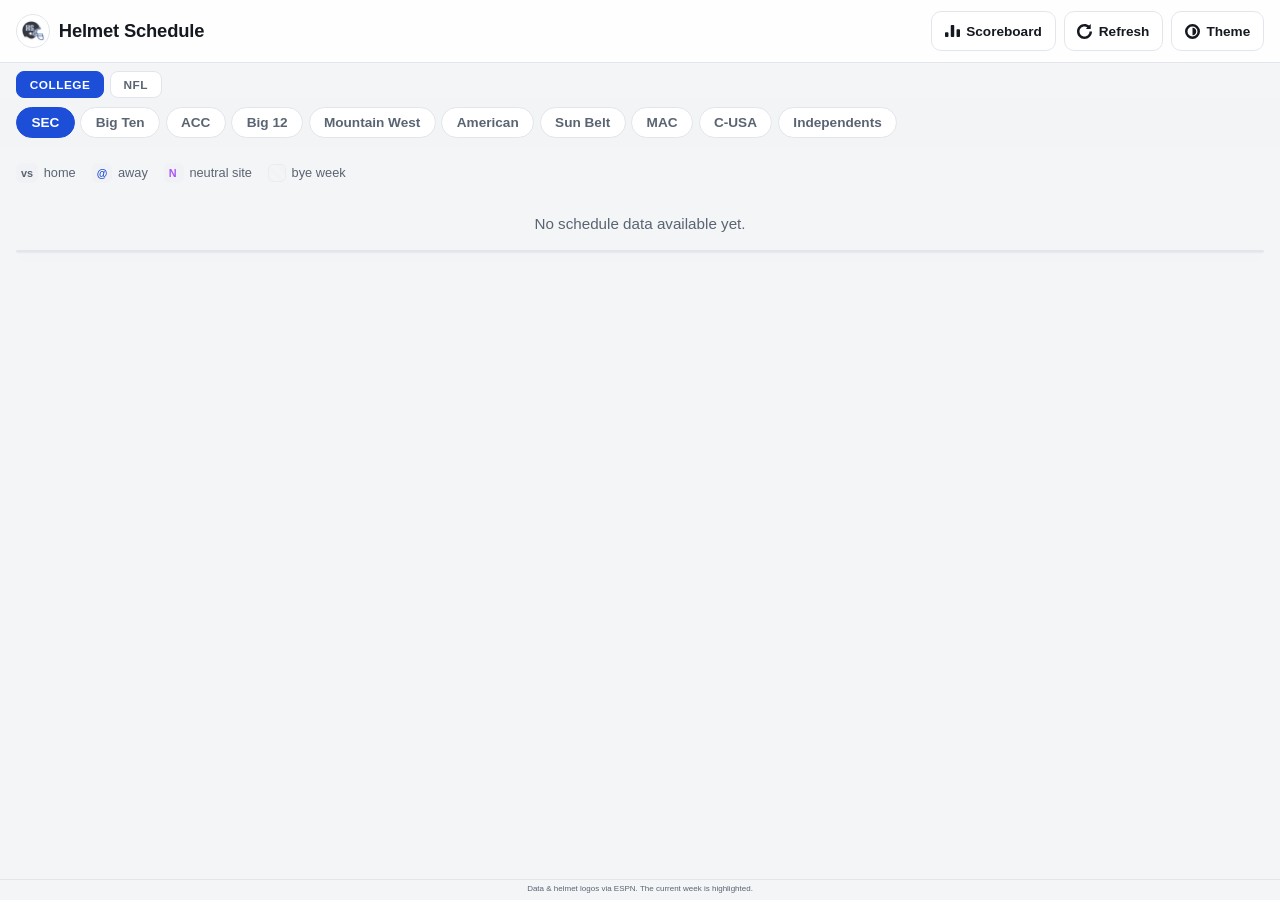
==== index.html @ 8b30bb97 "Add NFL league toggle with per-division schedules and scoreboard" ====
<!DOCTYPE html>
<html lang="en" data-theme="auto">
<head>
  <meta charset="UTF-8" />
  <meta name="viewport" content="width=device-width, initial-scale=1.0" />
  <!-- Google tag (gtag.js) -->
  <script async src="https://www.googletagmanager.com/gtag/js?id=G-9G7YMRM0GP"></script>
  <script>
    window.dataLayer = window.dataLayer || [];
    function gtag(){dataLayer.push(arguments);}
    gtag('js', new Date());

    gtag('config', 'G-9G7YMRM0GP');
  </script>
  <title>Helmet Schedule</title>
  <meta name="description" content="College football schedules as a helmet matrix: every team's week-by-week opponents across all major college football conferences." />
  <link rel="icon" type="image/png" href="shared/assets/Helmet%20logo.png" />
  <link rel="stylesheet" href="helmet.css" />
</head>
<body>
  <div id="top-chrome" class="top-chrome">
    <header class="site-header">
      <div class="header-inner">
        <h1 class="brand-title">
          <span class="brand-logo"><img src="shared/assets/Helmet%20logo.png" alt="" /></span>
          Helmet Schedule
        </h1>
        <div class="header-controls">
          <div id="header-actions" class="header-actions">
            <a class="action" href="scoreboard.html" title="Live scoreboard"><svg class="action-ico" viewBox="0 0 14 12" fill="none" aria-hidden="true"><path d="M2.513 11.1731H0.717769C0.321462 11.1731 0 10.8516 0 10.4553V7.50508C0 7.10877 0.321462 6.78731 0.717769 6.78731H2.51246C2.90931 6.78677 3.23077 7.10823 3.23077 7.50508V10.4553C3.23077 10.8516 2.90931 11.1731 2.513 11.1731Z" fill="currentColor"/><path d="M7.89762 11.1731H6.10293C5.70662 11.1731 5.38516 10.8516 5.38516 10.4553V0.717769C5.38516 0.321462 5.70662 0 6.10293 0H7.89762C8.29393 0 8.61539 0.321462 8.61539 0.717769V10.4548C8.61539 10.8516 8.29393 11.1731 7.89762 11.1731Z" fill="currentColor"/><path d="M13.2822 11.1731H11.4875C11.0912 11.1731 10.7698 10.8516 10.7698 10.4553V4.55431C10.7698 4.158 11.0912 3.83654 11.4875 3.83654H13.2822C13.6785 3.83654 14 4.158 14 4.55431V10.4548C14 10.8516 13.6785 11.1731 13.2822 11.1731Z" fill="currentColor"/></svg>Scoreboard</a>
            <button id="refresh-btn" class="action" type="button" title="Refresh" aria-label="Refresh schedule"><svg class="action-ico" viewBox="0 0 12 12" fill="none" aria-hidden="true"><path d="M8.271 2.706L7.041 3.925H10.996V0L9.706 1.281L9.705 1.279C8.652 0.45 7.36 0 6 0C2.691 0 0 2.691 0 6C0 9.309 2.691 12 6 12C9.309 12 12 9.309 12 6H10C10 8.206 8.206 10 6 10C3.794 10 2 8.206 2 6C2 3.794 3.794 2 6 2C6.823 2 7.609 2.248 8.271 2.706Z" fill="currentColor"/></svg>Refresh</button>
            <button id="theme-btn" class="action" type="button" title="Toggle light / dark" aria-label="Toggle light or dark mode"><svg class="action-ico" viewBox="0 0 12 12" fill="none" aria-hidden="true"><path d="M9 5.99998C9 6.79697 8.68773 7.54684 8.12081 8.11072C7.63058 8.59896 6.98355 8.90432 6.29898 8.97082L6 9V3L6.29932 3.02918C6.98353 3.09568 7.63059 3.40104 8.12115 3.88928C8.68775 4.45318 9 5.20297 9 5.99998Z" fill="currentColor"/><circle cx="6" cy="6" r="5" stroke="currentColor" stroke-width="2"/></svg>Theme</button>
          </div>
          <button id="menu-btn" class="icon-btn menu-btn" type="button" aria-label="Menu" aria-expanded="false" aria-controls="header-actions">☰</button>
        </div>
      </div>
    </header>

    <div id="league-toggle" class="league-toggle" role="group" aria-label="League"></div>
    <nav id="conf-tabs" class="conf-tabs" aria-label="Conference"></nav>
  </div>

  <main class="content">
    <div class="legend">
      <span><span class="chip vs">vs</span> home</span>
      <span><span class="chip at">@</span> away</span>
      <span><span class="chip nt">N</span> neutral site</span>
      <span><span class="swatch bye"></span> bye week</span>
    </div>
    <div id="status" class="status" role="status" aria-live="polite">Loading the full SEC schedule…</div>
    <div id="grid-wrap" class="grid-wrap">
      <table id="grid" class="grid" aria-label="SEC helmet schedule"></table>
    </div>
  </main>

  <footer class="site-footer">
    <p>Data &amp; helmet logos via ESPN. The current week is highlighted.</p>
  </footer>

  <script src="leagues.js"></script>
  <script src="helmet.js"></script>
</body>
</html>
---- helmet.css ----
/* ---------- Theme tokens ---------- */
:root {
  --bg: #f4f5f7;
  --surface: #ffffff;
  --surface-2: #eef1f5;
  --border: #e2e5ea;
  --text: #14181f;
  --text-dim: #5a6472;
  --accent: #1d4ed8;
  --highlight: #fff7d6;
  --highlight-line: #f0c000;
  --chip-bg: #f0f2f5;
  --team-col-bg: #e9edf3;
  --team-col-head-bg: #dde3ec;
  --team-col-edge: #c2cad6;
  --team-col-shadow: rgba(16, 24, 40, .22);
  --shadow: 0 1px 2px rgba(16, 24, 40, .06), 0 4px 16px rgba(16, 24, 40, .06);
}

:root[data-theme="dark"] {
  --bg: #0d1117;
  --surface: #161b22;
  --surface-2: #1c232d;
  --border: #2a323d;
  --text: #e6edf3;
  --text-dim: #8b98a9;
  --accent: #60a5fa;
  --highlight: #2a2410;
  --highlight-line: #d9a900;
  --chip-bg: #222a35;
  --team-col-bg: #1e2632;
  --team-col-head-bg: #232d3a;
  --team-col-edge: #3a4553;
  --team-col-shadow: rgba(0, 0, 0, .6);
  --shadow: 0 1px 2px rgba(0, 0, 0, .4), 0 6px 20px rgba(0, 0, 0, .35);
}

@media (prefers-color-scheme: dark) {
  :root[data-theme="auto"] {
    --bg: #0d1117;
    --surface: #161b22;
    --surface-2: #1c232d;
    --border: #2a323d;
    --text: #e6edf3;
    --text-dim: #8b98a9;
    --accent: #60a5fa;
    --highlight: #2a2410;
    --highlight-line: #d9a900;
    --chip-bg: #222a35;
    --team-col-bg: #1e2632;
    --team-col-head-bg: #232d3a;
    --team-col-edge: #3a4553;
    --team-col-shadow: rgba(0, 0, 0, .6);
    --shadow: 0 1px 2px rgba(0, 0, 0, .4), 0 6px 20px rgba(0, 0, 0, .35);
  }
}

* { box-sizing: border-box; }
html { -webkit-text-size-adjust: 100%; }

body {
  margin: 0;
  font-family: -apple-system, BlinkMacSystemFont, "Segoe UI", Roboto, Helvetica, Arial, sans-serif;
  background: var(--bg);
  color: var(--text);
  line-height: 1.4;
  height: 100vh;
  height: 100dvh; /* bounded so the matrix scrolls inside .grid-wrap, not the window */
  overflow: hidden;
  display: flex;
  flex-direction: column;
  transition: background .2s ease, color .2s ease;
}

/* ---------- Header ---------- */
/* Header + tabs live in one bar that slides up out of view on scroll-down
   and returns on scroll-up, so the matrix gets the reclaimed space. */
.top-chrome {
  position: relative;
  z-index: 30;
  flex: 0 0 auto;
  transition: margin-top .28s ease;
}
body.chrome-hidden .top-chrome { margin-top: calc(-1 * var(--chrome-h, 110px)); }

.site-header {
  position: relative;
  background: color-mix(in srgb, var(--surface) 90%, transparent);
  backdrop-filter: saturate(1.4) blur(8px);
  border-bottom: 1px solid var(--border);
}
.header-inner {
  max-width: 1400px;
  margin: 0 auto;
  padding: .7rem 1rem;
  display: flex;
  align-items: center;
  justify-content: space-between;
  gap: 1rem;
}
.brand-title {
  margin: 0;
  font-size: 1.15rem;
  font-weight: 700;
  letter-spacing: -.01em;
  white-space: nowrap;
  overflow: hidden;
  text-overflow: ellipsis;
  display: flex;
  align-items: center;
  gap: .55rem;
}
.brand-logo {
  flex: 0 0 auto;
  display: grid;
  place-items: center;
  width: 34px;
  height: 34px;
  border-radius: 50%;
  background: #FFFFFF;
  border: 1px solid var(--border);
  overflow: hidden;
}
.brand-logo img {
  width: 24px;
  height: 24px;
  object-fit: contain;
}
.header-controls { display: flex; align-items: center; gap: .5rem; position: relative; }
.header-actions { display: flex; align-items: center; gap: .5rem; }
.icon-btn.menu-btn { display: none; } /* desktop: actions are inline, no hamburger */

.icon-btn {
  width: 40px; height: 40px;
  border-radius: 10px;
  border: 1px solid var(--border);
  background: var(--surface);
  color: var(--text);
  font-size: 1.15rem;
  cursor: pointer;
  display: grid; place-items: center;
  transition: background .15s ease, transform .1s ease, border-color .15s ease;
}
.icon-btn:hover { background: var(--surface-2); border-color: var(--accent); }
.icon-btn:active { transform: scale(.94); }
.icon-btn:focus-visible, .text-btn:focus-visible { outline: 2px solid var(--accent); outline-offset: 2px; }

.text-btn {
  text-decoration: none;
  color: var(--text-dim);
  font-size: .85rem;
  font-weight: 600;
  padding: .5rem .6rem;
  border-radius: 8px;
  white-space: nowrap;
}
.text-btn:hover { color: var(--accent); background: var(--surface-2); }

/* Unified header action: SVG icon + label (link and buttons share this). */
.action {
  display: inline-flex;
  align-items: center;
  gap: .4rem;
  height: 40px;
  padding: 0 .8rem;
  border: 1px solid var(--border);
  background: var(--surface);
  color: var(--text);
  font-size: .85rem;
  font-weight: 600;
  border-radius: 10px;
  cursor: pointer;
  text-decoration: none;
  white-space: nowrap;
  transition: background .15s ease, border-color .15s ease, transform .1s ease;
}
.action:hover { background: var(--surface-2); border-color: var(--accent); }
.action:active { transform: scale(.96); }
.action:focus-visible { outline: 2px solid var(--accent); outline-offset: 2px; }
.action:disabled { opacity: .55; cursor: default; }
.action-ico { width: 15px; height: 15px; flex: 0 0 auto; color: currentColor; }

/* ---------- Footer ---------- */
.site-footer {
  border-top: 1px solid var(--border);
  padding: .3rem 1rem;
}
.site-footer p {
  margin: 0;
  max-width: 1400px;
  margin-inline: auto;
  font-size: .5rem;
  line-height: 1.35;
  color: var(--text-dim);
  text-align: center;
}

/* ---------- Conference tabs ---------- */
.conf-tabs {
  display: flex;
  gap: .35rem;
  max-width: 1400px;
  margin: 0 auto;
  padding: .55rem 1rem;
  background: color-mix(in srgb, var(--bg) 92%, transparent);
  overflow-x: auto;               /* scroll sideways when the tabs don't fit */
  -webkit-overflow-scrolling: touch;
  scrollbar-width: thin;
}
.tab {
  flex: 0 0 auto;                 /* keep pill size; scroll rather than shrink */
  border: 1px solid var(--border);
  background: var(--surface);
  color: var(--text-dim);
  font-size: .85rem;
  font-weight: 700;
  padding: .45rem .9rem;
  border-radius: 999px;
  cursor: pointer;
  white-space: nowrap;
  transition: background .15s ease, color .15s ease, border-color .15s ease;
}
.tab:hover { border-color: var(--accent); color: var(--text); }
.tab.active {
  background: var(--accent);
  border-color: var(--accent);
  color: #fff;
}
.tab:focus-visible { outline: 2px solid var(--accent); outline-offset: 2px; }

/* ---------- League toggle (College / NFL) ---------- */
.league-toggle {
  display: flex;
  gap: .35rem;
  max-width: 1400px;
  margin: 0 auto;
  padding: .5rem 1rem 0;
}
.league-btn {
  flex: 0 0 auto;
  border: 1px solid var(--border);
  background: var(--surface);
  color: var(--text-dim);
  font-size: .74rem;
  font-weight: 800;
  letter-spacing: .04em;
  text-transform: uppercase;
  padding: .34rem .8rem;
  border-radius: 8px;
  cursor: pointer;
  transition: background .15s ease, color .15s ease, border-color .15s ease;
}
.league-btn:hover { border-color: var(--accent); color: var(--text); }
.league-btn.active { background: var(--accent); border-color: var(--accent); color: #fff; }
.league-btn:focus-visible { outline: 2px solid var(--accent); outline-offset: 2px; }

/* ---------- Layout ---------- */
.content {
  flex: 1 1 auto;
  min-height: 0; /* allow the grid to shrink/scroll within the flex column */
  width: 100%;
  max-width: 1400px;
  margin: 0 auto;
  padding: 1rem;
  display: flex;
  flex-direction: column;
}

.legend {
  display: flex;
  flex-wrap: wrap;
  gap: 1rem;
  font-size: .8rem;
  color: var(--text-dim);
  margin-bottom: .85rem;
}
.legend span { display: inline-flex; align-items: center; gap: .35rem; }
.chip {
  display: inline-grid; place-items: center;
  min-width: 20px; height: 20px; padding: 0 5px;
  border-radius: 6px;
  font-size: .68rem; font-weight: 800;
  background: var(--chip-bg); color: var(--text-dim);
}
.chip.at { color: var(--accent); }
.chip.nt { color: #a855f7; }
.swatch.bye {
  width: 18px; height: 18px; border-radius: 5px;
  background: repeating-linear-gradient(45deg, var(--chip-bg), var(--chip-bg) 4px, transparent 4px, transparent 8px);
  border: 1px solid var(--border);
}

.status { padding: 1rem; text-align: center; color: var(--text-dim); font-size: .95rem; }
.status.error { color: #ef4444; }
.status.hidden { display: none; }

/* ---------- Grid ---------- */
.grid-wrap {
  overflow: auto;
  border: 1px solid var(--border);
  border-radius: 14px;
  box-shadow: var(--shadow);
  background: var(--surface);
  flex: 0 1 auto; /* hug the table's height; shrink + scroll only when rows overflow */
  min-height: 0;
  width: fit-content; /* hug the table so there's no empty surface to the right */
  max-width: 100%;
  align-self: flex-start;
}
.grid {
  border-collapse: separate;
  border-spacing: 0;
  width: auto; /* size columns to content instead of stretching to fill */
}
.grid th, .grid td {
  border-bottom: 1px solid var(--border);
  border-right: 1px solid var(--border);
  text-align: center;
  vertical-align: middle;
}

/* Column headers (weeks) */
.grid thead th {
  position: sticky;
  top: 0;
  z-index: 20;
  background: var(--surface-2);
  color: var(--text-dim);
  font-size: .72rem;
  font-weight: 700;
  text-transform: uppercase;
  letter-spacing: .03em;
  padding: .5rem .35rem;
  white-space: nowrap;
}
.grid thead th .wk-date { display: block; font-size: .62rem; font-weight: 500; opacity: .8; }

/* Week headers are clickable to sort teams by that week's kickoff time. */
.grid thead th.wk-head { cursor: pointer; user-select: none; }
.grid thead th.wk-head:hover { color: var(--text); background: var(--surface); }
.grid thead th.wk-head:focus-visible { outline: 2px solid var(--accent); outline-offset: -2px; }
.grid thead th.wk-head.sorted { color: var(--accent); box-shadow: inset 0 -3px 0 var(--accent); }
.grid thead th .sort-caret { font-size: .85em; margin-left: 3px; color: var(--accent); opacity: 1; vertical-align: middle; }

/* Team (row header) — top-left corner + sticky first column */
.corner, .team-cell {
  position: sticky;
  left: 0;
  z-index: 10;
  background: var(--team-col-bg);
  text-align: left;
  min-width: 110px;
  max-width: 110px;
  /* Cast a shadow over the scrolling helmets so the column clearly floats on top. */
  box-shadow: 6px 0 10px -4px var(--team-col-shadow);
}
/* Corner sits above both the week headers (sticky top) and the team column
   (sticky left), so it stays put while scrolling either direction. */
.grid thead th.corner {
  z-index: 40;
  top: 0;
  left: 0;
  background: var(--team-col-head-bg);
  border-bottom: 2px solid var(--team-col-edge);
}
.team-cell { border-right: 2px solid var(--team-col-edge); }

.team-cell, .corner { overflow: hidden; }

.team-inner {
  display: flex; align-items: center; gap: .5rem;
  padding: .5rem .6rem;
  border-left: 5px solid var(--team-color, var(--accent));
  overflow: hidden;
}
.team-id {
  display: flex; flex-direction: column; align-items: center; gap: 3px;
  flex: 1; min-width: 0;
}
.team-id img { width: 30px; height: 30px; object-fit: contain; }
.team-id .t-abbr {
  font-weight: 800; font-size: .68rem; letter-spacing: .01em;
  max-width: 100%;
  overflow: hidden; text-overflow: ellipsis; white-space: nowrap;
}
.team-id .t-record {
  font-size: .58rem; font-weight: 700; color: var(--text-dim);
  font-variant-numeric: tabular-nums;
}

/* Favorite star toggle */
.fav-btn {
  flex: 0 0 auto;
  border: none;
  background: none;
  cursor: pointer;
  padding: 2px;
  font-size: 1rem;
  line-height: 1;
  color: var(--text-dim);
  border-radius: 6px;
  transition: color .15s ease, transform .1s ease;
}
.fav-btn:hover { color: var(--highlight-line); transform: scale(1.15); }
.fav-btn:active { transform: scale(.9); }
.fav-btn.on { color: var(--highlight-line); }
.fav-btn:focus-visible { outline: 2px solid var(--accent); outline-offset: 2px; }

/* Favorite row: subtle accent + gold left edge */
.grid tbody tr.is-fav .team-cell {
  background: color-mix(in srgb, var(--highlight-line) 16%, var(--team-col-head-bg));
}
.grid tbody tr.is-fav .team-inner { border-left-color: var(--highlight-line); }
.grid tbody tr.is-fav .cell { background: color-mix(in srgb, var(--highlight-line) 9%, transparent); }
.grid tbody tr.is-fav .cell.current-col { background: var(--highlight); }

/* Game cells */
.cell { padding: .3rem; min-width: 92px; }
.cell.current-col { background: var(--highlight); }
thead th.current-col { background: var(--highlight); color: var(--text); box-shadow: inset 0 -3px 0 var(--highlight-line); }

.game-cell {
  display: flex; flex-direction: column; align-items: center; gap: 2px;
  position: relative;
}
.game-cell img { width: 34px; height: 34px; object-fit: contain; }
.game-cell .ind {
  font-size: .62rem; font-weight: 800; letter-spacing: .02em;
  color: var(--text-dim);
}
.game-cell .ind.at { color: var(--accent); }
.game-cell .ind.nt { color: #a855f7; }
.game-cell .rank { font-size: .58rem; font-weight: 800; color: #ef4444; }
.game-cell .kick { font-size: .56rem; font-weight: 600; color: var(--text-dim); opacity: .85; }

/* Win / loss / tie result badge, sitting above the helmet (in normal flow). */
.game-cell.has-result img { opacity: .82; }
.result {
  min-width: 17px;
  height: 17px;
  padding: 0 4px;
  display: inline-flex;
  align-items: center;
  gap: 3px;
  border-radius: 5px;
  font-size: .64rem;
  font-weight: 800;
  line-height: 1;
  color: #fff;
  box-shadow: 0 1px 2px rgba(0, 0, 0, .3);
}
.result-score { font-size: .56rem; font-weight: 700; font-variant-numeric: tabular-nums; }
.result.w { background: #16a34a; }
.result.l { background: #dc2626; }
.result.t { background: #6b7280; }

@media (max-width: 640px) {
  .result { min-width: 22px; height: 22px; font-size: .8rem; border-radius: 6px; }
  .result-score { font-size: .68rem; }
}

/* ---------- Desktop: fit the whole matrix to the viewport width ---------- */
@media (min-width: 641px) {
  .grid-wrap { width: auto; align-self: stretch; } /* fill the container, no right gap */
  .grid { width: 100%; table-layout: fixed; }      /* columns share the width evenly */

  .corner, .team-cell { width: clamp(84px, 8vw, 110px); min-width: 0; max-width: none; }
  .cell { min-width: 0; }

  /* Scale helmets + type with the viewport, tastefully. */
  .team-id img { width: clamp(24px, 2.8vw, 34px); height: auto; }
  .team-id .t-abbr { font-size: clamp(.6rem, .82vw, .72rem); }
  .team-id .t-record { font-size: clamp(.52rem, .7vw, .62rem); }

  .game-cell img { width: clamp(26px, 3.4vw, 44px); height: auto; }
  .game-cell .ind { font-size: clamp(.56rem, .92vw, .72rem); }
  .game-cell .rank { font-size: clamp(.52rem, .78vw, .6rem); }
  .game-cell .kick { font-size: clamp(.5rem, .74vw, .6rem); }

  .grid thead th { font-size: clamp(.62rem, .9vw, .78rem); }
  .grid thead th .wk-date { font-size: clamp(.54rem, .74vw, .64rem); }

  .result {
    min-width: clamp(15px, 1.5vw, 18px);
    height: clamp(15px, 1.5vw, 18px);
    font-size: clamp(.56rem, .82vw, .66rem);
  }
  .result-score { font-size: clamp(.5rem, .72vw, .58rem); }

  .fav-btn { font-size: clamp(.85rem, 1.1vw, 1.05rem); }
}

.bye {
  color: var(--text-dim);
  font-size: .6rem;
  font-weight: 700;
  letter-spacing: .05em;
  opacity: .55;
  background: repeating-linear-gradient(45deg, transparent, transparent 6px, color-mix(in srgb, var(--border) 60%, transparent) 6px, color-mix(in srgb, var(--border) 60%, transparent) 7px);
}

.grid tbody tr:hover td:not(.team-cell) { background: color-mix(in srgb, var(--accent) 7%, transparent); }
.grid tbody tr:hover .team-cell { background: var(--team-col-head-bg); }

@media (max-width: 640px) {
  .brand-title { font-size: 1.05rem; }

  /* Collapse header links/buttons behind a hamburger (conference tabs stay put). */
  .icon-btn.menu-btn { display: grid; }
  .header-actions {
    position: absolute;
    top: calc(100% + .5rem);
    right: 0;
    flex-direction: column;
    align-items: stretch;
    gap: .35rem;
    padding: .4rem;
    min-width: 180px;
    background: var(--surface);
    border: 1px solid var(--border);
    border-radius: 12px;
    box-shadow: var(--shadow);
    display: none;
  }
  .header-actions.open { display: flex; }
  .header-actions .action { width: 100%; height: 44px; justify-content: flex-start; }

  /* Bigger, easier-to-tap tiles on phones. */
  .content { padding: .75rem .5rem; }
  .grid-wrap { border-radius: 12px; }

  .corner, .team-cell { min-width: 80px; max-width: 80px; }
  .team-inner { padding: .6rem .3rem; gap: .35rem; }
  .team-id img { width: 40px; height: 40px; }
  .team-id .t-abbr { font-size: .78rem; }
  .team-id .t-record { font-size: .66rem; }
  .fav-btn { font-size: 1.2rem; padding: 2px; }

  .grid thead th { font-size: .82rem; padding: .6rem .4rem; }
  .grid thead th .wk-date { font-size: .7rem; }

  .cell { min-width: 88px; padding: .5rem .35rem; }
  .game-cell { gap: 4px; }
  .game-cell img { width: 56px; height: 56px; }
  .game-cell .ind { font-size: .8rem; }
  .game-cell .rank { font-size: .72rem; }
  .game-cell .kick { font-size: .7rem; }
  .bye { font-size: .72rem; }
}

/* Extra-large helmets on the smallest phones. */
@media (max-width: 400px) {
  .corner, .team-cell { min-width: 76px; max-width: 76px; }
  .cell { min-width: 96px; }
  .game-cell img { width: 62px; height: 62px; }
}
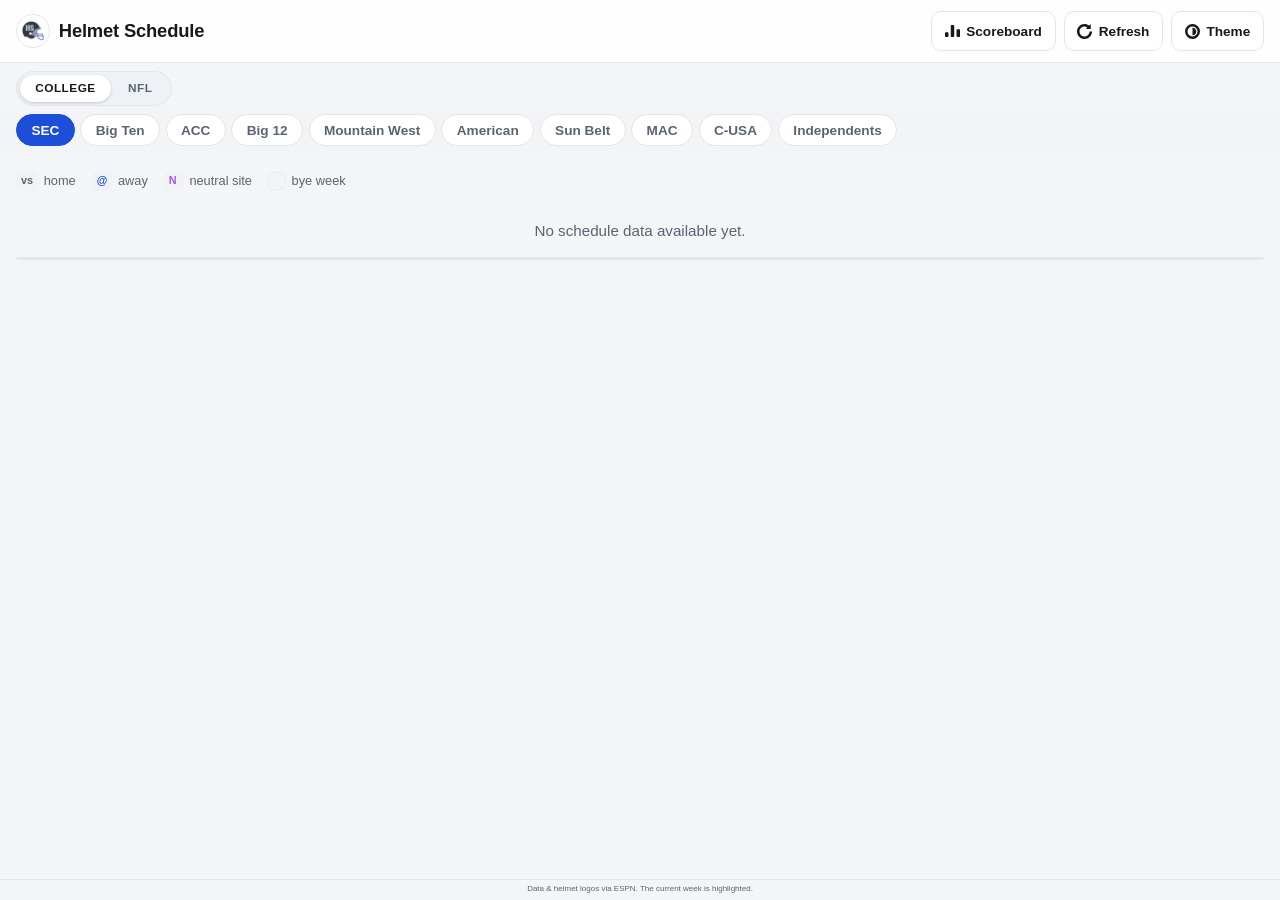
==== commit e690855a: "Restyle league toggle as a segmented button group" ====
--- a/index.html
+++ b/index.html
@@ -36,7 +36,9 @@
       </div>
     </header>
 
-    <div id="league-toggle" class="league-toggle" role="group" aria-label="League"></div>
+    <div class="league-toggle-row">
+      <div id="league-toggle" class="league-toggle" role="group" aria-label="League"></div>
+    </div>
     <nav id="conf-tabs" class="conf-tabs" aria-label="Conference"></nav>
   </div>
 
--- a/helmet.css
+++ b/helmet.css
@@ -228,30 +228,40 @@
 }
 .tab:focus-visible { outline: 2px solid var(--accent); outline-offset: 2px; }
 
-/* ---------- League toggle (College / NFL) ---------- */
-.league-toggle {
-  display: flex;
-  gap: .35rem;
+/* ---------- League toggle (College / NFL) — segmented control ---------- */
+.league-toggle-row {
   max-width: 1400px;
   margin: 0 auto;
   padding: .5rem 1rem 0;
 }
+.league-toggle {
+  display: inline-flex;
+  gap: 2px;
+  padding: 3px;
+  background: var(--surface-2);
+  border: 1px solid var(--border);
+  border-radius: 999px;
+}
 .league-btn {
   flex: 0 0 auto;
-  border: 1px solid var(--border);
-  background: var(--surface);
+  border: none;
+  background: transparent;
   color: var(--text-dim);
   font-size: .74rem;
   font-weight: 800;
   letter-spacing: .04em;
   text-transform: uppercase;
-  padding: .34rem .8rem;
-  border-radius: 8px;
+  padding: .38rem .95rem;
+  border-radius: 999px;
   cursor: pointer;
-  transition: background .15s ease, color .15s ease, border-color .15s ease;
-}
-.league-btn:hover { border-color: var(--accent); color: var(--text); }
-.league-btn.active { background: var(--accent); border-color: var(--accent); color: #fff; }
+  transition: background .15s ease, color .15s ease, box-shadow .15s ease;
+}
+.league-btn:hover { color: var(--text); }
+.league-btn.active {
+  background: var(--surface);
+  color: var(--text);
+  box-shadow: 0 1px 3px rgba(0, 0, 0, .18);
+}
 .league-btn:focus-visible { outline: 2px solid var(--accent); outline-offset: 2px; }
 
 /* ---------- Layout ---------- */
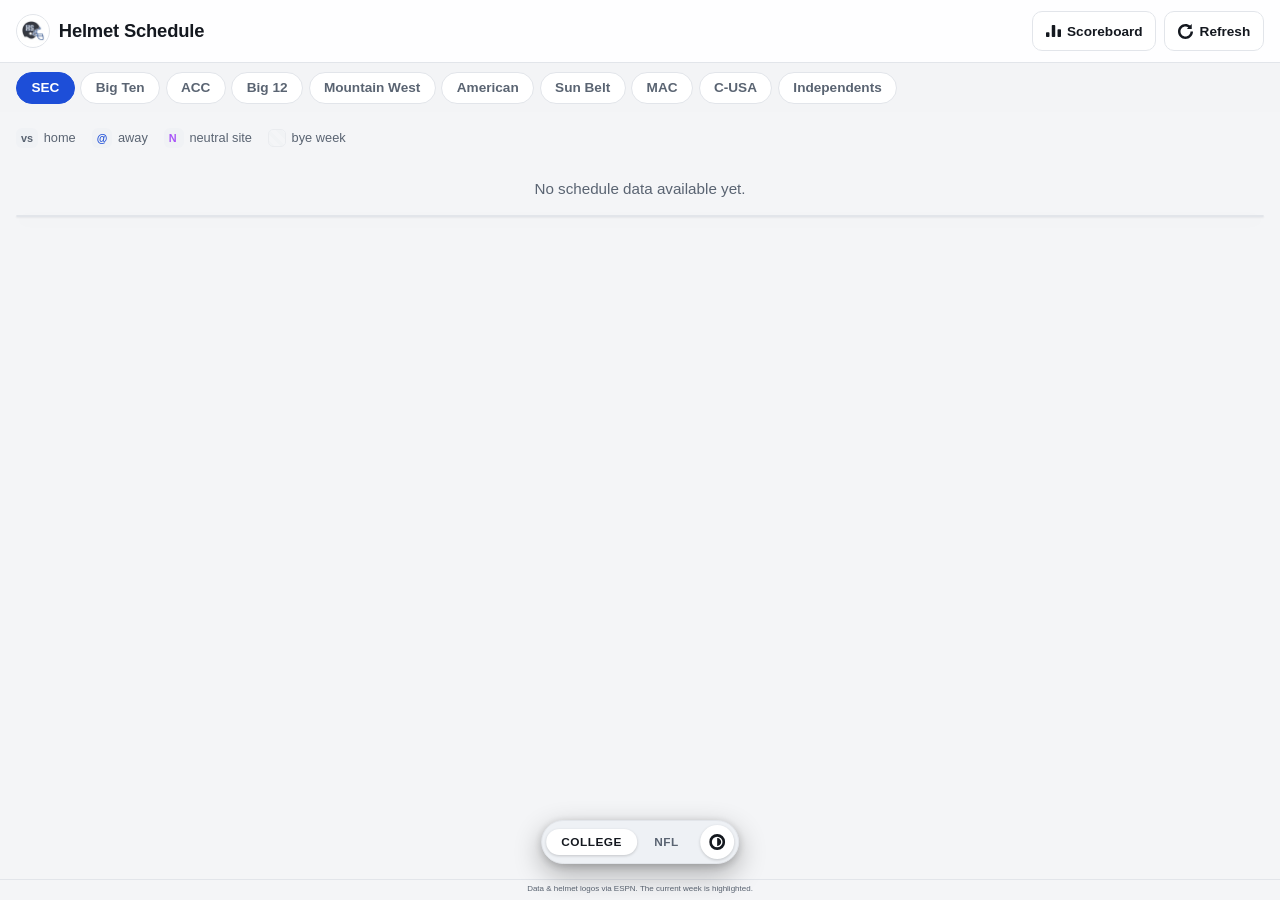
==== commit d62e5b8e: "Move theme toggle into the floating action group as a circular button" ====
--- a/index.html
+++ b/index.html
@@ -29,15 +29,15 @@
           <div id="header-actions" class="header-actions">
             <a class="action" href="scoreboard.html" title="Live scoreboard"><svg class="action-ico" viewBox="0 0 14 12" fill="none" aria-hidden="true"><path d="M2.513 11.1731H0.717769C0.321462 11.1731 0 10.8516 0 10.4553V7.50508C0 7.10877 0.321462 6.78731 0.717769 6.78731H2.51246C2.90931 6.78677 3.23077 7.10823 3.23077 7.50508V10.4553C3.23077 10.8516 2.90931 11.1731 2.513 11.1731Z" fill="currentColor"/><path d="M7.89762 11.1731H6.10293C5.70662 11.1731 5.38516 10.8516 5.38516 10.4553V0.717769C5.38516 0.321462 5.70662 0 6.10293 0H7.89762C8.29393 0 8.61539 0.321462 8.61539 0.717769V10.4548C8.61539 10.8516 8.29393 11.1731 7.89762 11.1731Z" fill="currentColor"/><path d="M13.2822 11.1731H11.4875C11.0912 11.1731 10.7698 10.8516 10.7698 10.4553V4.55431C10.7698 4.158 11.0912 3.83654 11.4875 3.83654H13.2822C13.6785 3.83654 14 4.158 14 4.55431V10.4548C14 10.8516 13.6785 11.1731 13.2822 11.1731Z" fill="currentColor"/></svg>Scoreboard</a>
             <button id="refresh-btn" class="action" type="button" title="Refresh" aria-label="Refresh schedule"><svg class="action-ico" viewBox="0 0 12 12" fill="none" aria-hidden="true"><path d="M8.271 2.706L7.041 3.925H10.996V0L9.706 1.281L9.705 1.279C8.652 0.45 7.36 0 6 0C2.691 0 0 2.691 0 6C0 9.309 2.691 12 6 12C9.309 12 12 9.309 12 6H10C10 8.206 8.206 10 6 10C3.794 10 2 8.206 2 6C2 3.794 3.794 2 6 2C6.823 2 7.609 2.248 8.271 2.706Z" fill="currentColor"/></svg>Refresh</button>
-            <button id="theme-btn" class="action" type="button" title="Toggle light / dark" aria-label="Toggle light or dark mode"><svg class="action-ico" viewBox="0 0 12 12" fill="none" aria-hidden="true"><path d="M9 5.99998C9 6.79697 8.68773 7.54684 8.12081 8.11072C7.63058 8.59896 6.98355 8.90432 6.29898 8.97082L6 9V3L6.29932 3.02918C6.98353 3.09568 7.63059 3.40104 8.12115 3.88928C8.68775 4.45318 9 5.20297 9 5.99998Z" fill="currentColor"/><circle cx="6" cy="6" r="5" stroke="currentColor" stroke-width="2"/></svg>Theme</button>
           </div>
           <button id="menu-btn" class="icon-btn menu-btn" type="button" aria-label="Menu" aria-expanded="false" aria-controls="header-actions">☰</button>
         </div>
       </div>
     </header>
 
-    <div class="league-toggle-row">
+    <div class="fab-group">
       <div id="league-toggle" class="league-toggle" role="group" aria-label="League"></div>
+      <button id="theme-btn" class="fab-icon-btn" type="button" title="Toggle light / dark" aria-label="Toggle light or dark mode"><svg class="action-ico" viewBox="0 0 12 12" fill="none" aria-hidden="true"><path d="M9 5.99998C9 6.79697 8.68773 7.54684 8.12081 8.11072C7.63058 8.59896 6.98355 8.90432 6.29898 8.97082L6 9V3L6.29932 3.02918C6.98353 3.09568 7.63059 3.40104 8.12115 3.88928C8.68775 4.45318 9 5.20297 9 5.99998Z" fill="currentColor"/><circle cx="6" cy="6" r="5" stroke="currentColor" stroke-width="2"/></svg></button>
     </div>
     <nav id="conf-tabs" class="conf-tabs" aria-label="Conference"></nav>
   </div>
--- a/helmet.css
+++ b/helmet.css
@@ -228,20 +228,40 @@
 }
 .tab:focus-visible { outline: 2px solid var(--accent); outline-offset: 2px; }
 
-/* ---------- League toggle (College / NFL) — segmented control ---------- */
-.league-toggle-row {
-  max-width: 1400px;
-  margin: 0 auto;
-  padding: .5rem 1rem 0;
-}
-.league-toggle {
+/* ---------- Floating action group: league toggle + theme ---------- */
+.fab-group {
+  position: fixed;
+  left: 50%;
+  bottom: calc(env(safe-area-inset-bottom, 0px) + 2.25rem);
+  transform: translateX(-50%);
+  z-index: 50;
   display: inline-flex;
-  gap: 2px;
-  padding: 3px;
+  align-items: center;
+  gap: 6px;
+  padding: 4px;
   background: var(--surface-2);
   border: 1px solid var(--border);
   border-radius: 999px;
-}
+  box-shadow: 0 10px 28px rgba(0, 0, 0, .30), 0 2px 8px rgba(0, 0, 0, .18);
+}
+.league-toggle { display: inline-flex; gap: 2px; }
+.fab-icon-btn {
+  flex: 0 0 auto;
+  display: grid;
+  place-items: center;
+  width: 34px;
+  height: 34px;
+  border: none;
+  border-radius: 50%;
+  background: var(--surface);
+  color: var(--text);
+  cursor: pointer;
+  box-shadow: 0 1px 3px rgba(0, 0, 0, .18);
+  transition: color .15s ease, background .15s ease;
+}
+.fab-icon-btn:hover { color: var(--accent); }
+.fab-icon-btn:focus-visible { outline: 2px solid var(--accent); outline-offset: 2px; }
+.fab-icon-btn .action-ico { width: 16px; height: 16px; }
 .league-btn {
   flex: 0 0 auto;
   border: none;
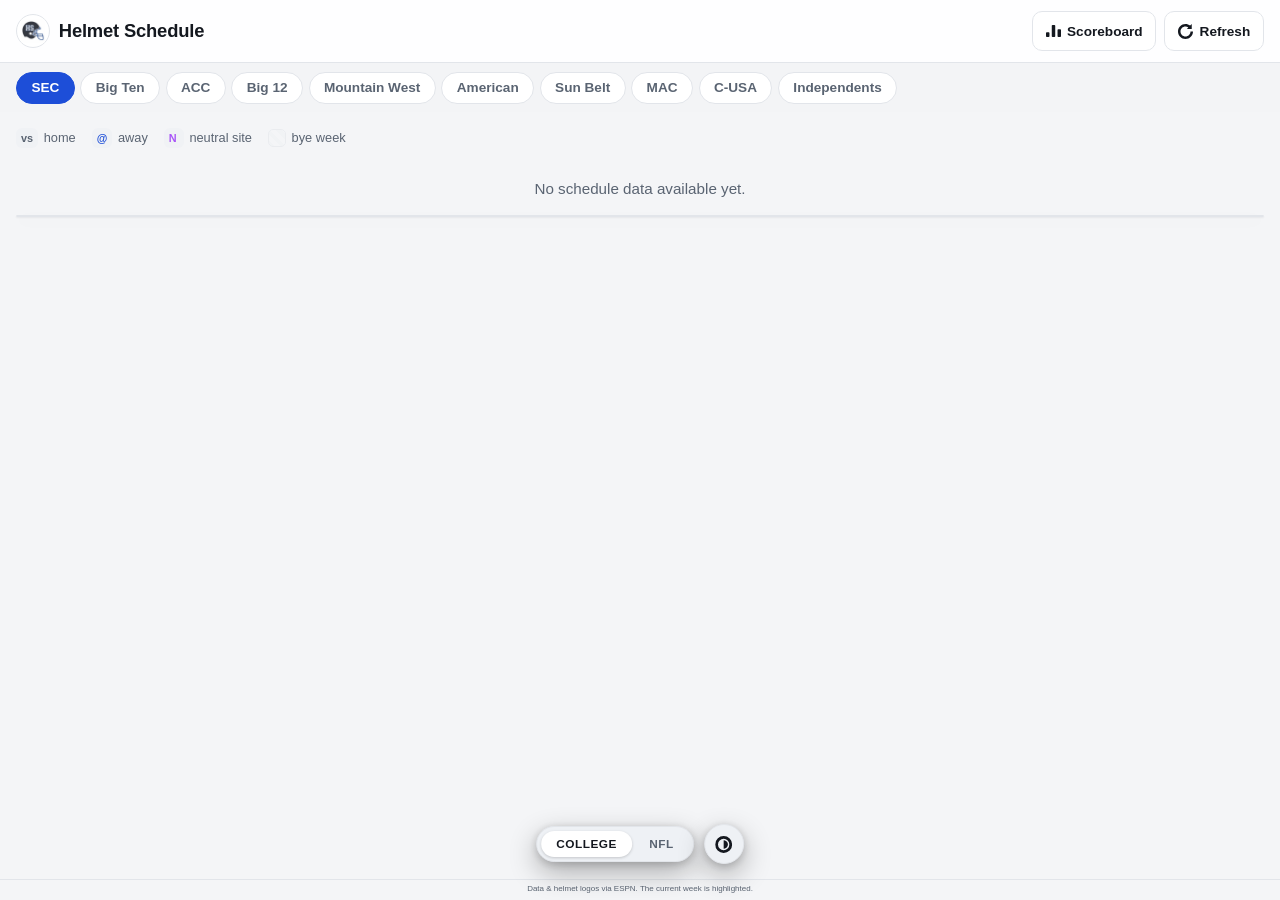
==== commit 88f79d9c: "Remove hamburger; show header actions inline (icon-only on mobile)" ====
--- a/index.html
+++ b/index.html
@@ -23,14 +23,13 @@
       <div class="header-inner">
         <h1 class="brand-title">
           <span class="brand-logo"><img src="shared/assets/Helmet%20logo.png" alt="" /></span>
-          Helmet Schedule
+          <span class="brand-name">Helmet Schedule</span>
         </h1>
         <div class="header-controls">
           <div id="header-actions" class="header-actions">
-            <a class="action" href="scoreboard.html" title="Live scoreboard"><svg class="action-ico" viewBox="0 0 14 12" fill="none" aria-hidden="true"><path d="M2.513 11.1731H0.717769C0.321462 11.1731 0 10.8516 0 10.4553V7.50508C0 7.10877 0.321462 6.78731 0.717769 6.78731H2.51246C2.90931 6.78677 3.23077 7.10823 3.23077 7.50508V10.4553C3.23077 10.8516 2.90931 11.1731 2.513 11.1731Z" fill="currentColor"/><path d="M7.89762 11.1731H6.10293C5.70662 11.1731 5.38516 10.8516 5.38516 10.4553V0.717769C5.38516 0.321462 5.70662 0 6.10293 0H7.89762C8.29393 0 8.61539 0.321462 8.61539 0.717769V10.4548C8.61539 10.8516 8.29393 11.1731 7.89762 11.1731Z" fill="currentColor"/><path d="M13.2822 11.1731H11.4875C11.0912 11.1731 10.7698 10.8516 10.7698 10.4553V4.55431C10.7698 4.158 11.0912 3.83654 11.4875 3.83654H13.2822C13.6785 3.83654 14 4.158 14 4.55431V10.4548C14 10.8516 13.6785 11.1731 13.2822 11.1731Z" fill="currentColor"/></svg>Scoreboard</a>
-            <button id="refresh-btn" class="action" type="button" title="Refresh" aria-label="Refresh schedule"><svg class="action-ico" viewBox="0 0 12 12" fill="none" aria-hidden="true"><path d="M8.271 2.706L7.041 3.925H10.996V0L9.706 1.281L9.705 1.279C8.652 0.45 7.36 0 6 0C2.691 0 0 2.691 0 6C0 9.309 2.691 12 6 12C9.309 12 12 9.309 12 6H10C10 8.206 8.206 10 6 10C3.794 10 2 8.206 2 6C2 3.794 3.794 2 6 2C6.823 2 7.609 2.248 8.271 2.706Z" fill="currentColor"/></svg>Refresh</button>
+            <a class="action" href="scoreboard.html" title="Live scoreboard"><svg class="action-ico" viewBox="0 0 14 12" fill="none" aria-hidden="true"><path d="M2.513 11.1731H0.717769C0.321462 11.1731 0 10.8516 0 10.4553V7.50508C0 7.10877 0.321462 6.78731 0.717769 6.78731H2.51246C2.90931 6.78677 3.23077 7.10823 3.23077 7.50508V10.4553C3.23077 10.8516 2.90931 11.1731 2.513 11.1731Z" fill="currentColor"/><path d="M7.89762 11.1731H6.10293C5.70662 11.1731 5.38516 10.8516 5.38516 10.4553V0.717769C5.38516 0.321462 5.70662 0 6.10293 0H7.89762C8.29393 0 8.61539 0.321462 8.61539 0.717769V10.4548C8.61539 10.8516 8.29393 11.1731 7.89762 11.1731Z" fill="currentColor"/><path d="M13.2822 11.1731H11.4875C11.0912 11.1731 10.7698 10.8516 10.7698 10.4553V4.55431C10.7698 4.158 11.0912 3.83654 11.4875 3.83654H13.2822C13.6785 3.83654 14 4.158 14 4.55431V10.4548C14 10.8516 13.6785 11.1731 13.2822 11.1731Z" fill="currentColor"/></svg><span class="action-label">Scoreboard</span></a>
+            <button id="refresh-btn" class="action" type="button" title="Refresh" aria-label="Refresh schedule"><svg class="action-ico" viewBox="0 0 12 12" fill="none" aria-hidden="true"><path d="M8.271 2.706L7.041 3.925H10.996V0L9.706 1.281L9.705 1.279C8.652 0.45 7.36 0 6 0C2.691 0 0 2.691 0 6C0 9.309 2.691 12 6 12C9.309 12 12 9.309 12 6H10C10 8.206 8.206 10 6 10C3.794 10 2 8.206 2 6C2 3.794 3.794 2 6 2C6.823 2 7.609 2.248 8.271 2.706Z" fill="currentColor"/></svg><span class="action-label">Refresh</span></button>
           </div>
-          <button id="menu-btn" class="icon-btn menu-btn" type="button" aria-label="Menu" aria-expanded="false" aria-controls="header-actions">☰</button>
         </div>
       </div>
     </header>
--- a/helmet.css
+++ b/helmet.css
@@ -103,13 +103,12 @@
   font-size: 1.15rem;
   font-weight: 700;
   letter-spacing: -.01em;
-  white-space: nowrap;
-  overflow: hidden;
-  text-overflow: ellipsis;
   display: flex;
   align-items: center;
   gap: .55rem;
-}
+  min-width: 0; /* allow the title to shrink so header actions stay on-screen */
+}
+.brand-name { overflow: hidden; text-overflow: ellipsis; white-space: nowrap; }
 .brand-logo {
   flex: 0 0 auto;
   display: grid;
@@ -126,9 +125,8 @@
   height: 24px;
   object-fit: contain;
 }
-.header-controls { display: flex; align-items: center; gap: .5rem; position: relative; }
+.header-controls { display: flex; align-items: center; gap: .5rem; position: relative; flex: 0 0 auto; }
 .header-actions { display: flex; align-items: center; gap: .5rem; }
-.icon-btn.menu-btn { display: none; } /* desktop: actions are inline, no hamburger */
 
 .icon-btn {
   width: 40px; height: 40px;
@@ -228,7 +226,7 @@
 }
 .tab:focus-visible { outline: 2px solid var(--accent); outline-offset: 2px; }
 
-/* ---------- Floating action group: league toggle + theme ---------- */
+/* ---------- Floating action group: league toggle + separate theme button ---------- */
 .fab-group {
   position: fixed;
   left: 50%;
@@ -237,31 +235,34 @@
   z-index: 50;
   display: inline-flex;
   align-items: center;
-  gap: 6px;
+  gap: 10px; /* space between the league pill and the standalone theme button */
+}
+.league-toggle,
+.fab-icon-btn {
+  border: 1px solid var(--border);
+  background: var(--surface-2);
+  box-shadow: 0 10px 28px rgba(0, 0, 0, .30), 0 2px 8px rgba(0, 0, 0, .18);
+}
+.league-toggle {
+  display: inline-flex;
+  gap: 2px;
   padding: 4px;
-  background: var(--surface-2);
-  border: 1px solid var(--border);
   border-radius: 999px;
-  box-shadow: 0 10px 28px rgba(0, 0, 0, .30), 0 2px 8px rgba(0, 0, 0, .18);
-}
-.league-toggle { display: inline-flex; gap: 2px; }
+}
 .fab-icon-btn {
   flex: 0 0 auto;
   display: grid;
   place-items: center;
-  width: 34px;
-  height: 34px;
-  border: none;
+  width: 40px;
+  height: 40px;
   border-radius: 50%;
-  background: var(--surface);
   color: var(--text);
   cursor: pointer;
-  box-shadow: 0 1px 3px rgba(0, 0, 0, .18);
   transition: color .15s ease, background .15s ease;
 }
 .fab-icon-btn:hover { color: var(--accent); }
 .fab-icon-btn:focus-visible { outline: 2px solid var(--accent); outline-offset: 2px; }
-.fab-icon-btn .action-ico { width: 16px; height: 16px; }
+.fab-icon-btn .action-ico { width: 17px; height: 17px; }
 .league-btn {
   flex: 0 0 auto;
   border: none;
@@ -535,25 +536,11 @@
 @media (max-width: 640px) {
   .brand-title { font-size: 1.05rem; }
 
-  /* Collapse header links/buttons behind a hamburger (conference tabs stay put). */
-  .icon-btn.menu-btn { display: grid; }
-  .header-actions {
-    position: absolute;
-    top: calc(100% + .5rem);
-    right: 0;
-    flex-direction: column;
-    align-items: stretch;
-    gap: .35rem;
-    padding: .4rem;
-    min-width: 180px;
-    background: var(--surface);
-    border: 1px solid var(--border);
-    border-radius: 12px;
-    box-shadow: var(--shadow);
-    display: none;
-  }
-  .header-actions.open { display: flex; }
-  .header-actions .action { width: 100%; height: 44px; justify-content: flex-start; }
+  /* Collapse header actions to icon-only so they fit next to the title. */
+  .header-actions { gap: .35rem; }
+  .action { width: 40px; padding: 0; gap: 0; justify-content: center; }
+  .action-label { display: none; }
+  .brand-title { min-width: 0; } /* let the title ellipsis rather than push actions off-screen */
 
   /* Bigger, easier-to-tap tiles on phones. */
   .content { padding: .75rem .5rem; }
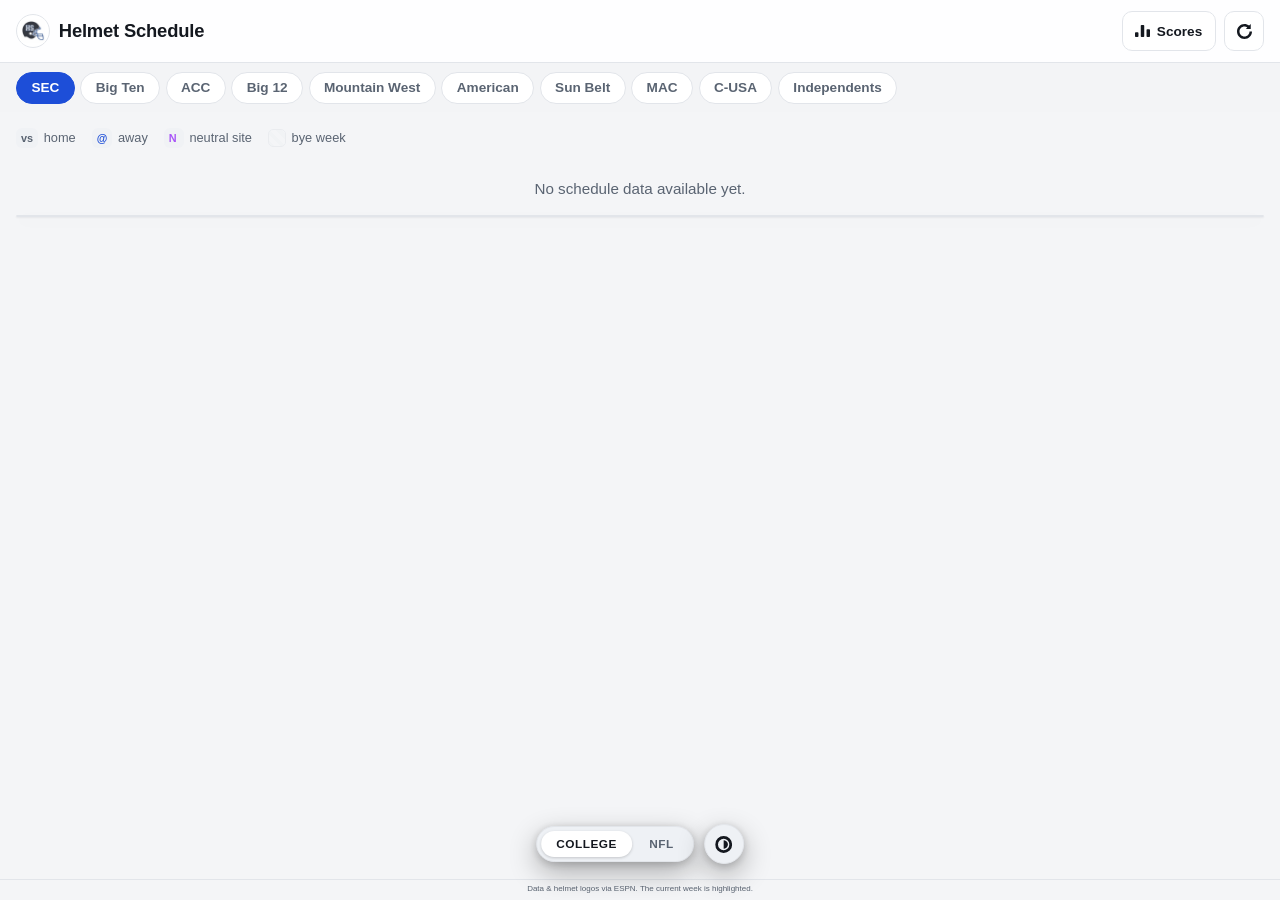
==== commit ec06b958: "Unify title to Helmet Schedule; label nav links, icon-only refresh" ====
--- a/index.html
+++ b/index.html
@@ -27,8 +27,8 @@
         </h1>
         <div class="header-controls">
           <div id="header-actions" class="header-actions">
-            <a class="action" href="scoreboard.html" title="Live scoreboard"><svg class="action-ico" viewBox="0 0 14 12" fill="none" aria-hidden="true"><path d="M2.513 11.1731H0.717769C0.321462 11.1731 0 10.8516 0 10.4553V7.50508C0 7.10877 0.321462 6.78731 0.717769 6.78731H2.51246C2.90931 6.78677 3.23077 7.10823 3.23077 7.50508V10.4553C3.23077 10.8516 2.90931 11.1731 2.513 11.1731Z" fill="currentColor"/><path d="M7.89762 11.1731H6.10293C5.70662 11.1731 5.38516 10.8516 5.38516 10.4553V0.717769C5.38516 0.321462 5.70662 0 6.10293 0H7.89762C8.29393 0 8.61539 0.321462 8.61539 0.717769V10.4548C8.61539 10.8516 8.29393 11.1731 7.89762 11.1731Z" fill="currentColor"/><path d="M13.2822 11.1731H11.4875C11.0912 11.1731 10.7698 10.8516 10.7698 10.4553V4.55431C10.7698 4.158 11.0912 3.83654 11.4875 3.83654H13.2822C13.6785 3.83654 14 4.158 14 4.55431V10.4548C14 10.8516 13.6785 11.1731 13.2822 11.1731Z" fill="currentColor"/></svg><span class="action-label">Scoreboard</span></a>
-            <button id="refresh-btn" class="action" type="button" title="Refresh" aria-label="Refresh schedule"><svg class="action-ico" viewBox="0 0 12 12" fill="none" aria-hidden="true"><path d="M8.271 2.706L7.041 3.925H10.996V0L9.706 1.281L9.705 1.279C8.652 0.45 7.36 0 6 0C2.691 0 0 2.691 0 6C0 9.309 2.691 12 6 12C9.309 12 12 9.309 12 6H10C10 8.206 8.206 10 6 10C3.794 10 2 8.206 2 6C2 3.794 3.794 2 6 2C6.823 2 7.609 2.248 8.271 2.706Z" fill="currentColor"/></svg><span class="action-label">Refresh</span></button>
+            <a class="action" href="scoreboard.html" title="Live scoreboard"><svg class="action-ico" viewBox="0 0 14 12" fill="none" aria-hidden="true"><path d="M2.513 11.1731H0.717769C0.321462 11.1731 0 10.8516 0 10.4553V7.50508C0 7.10877 0.321462 6.78731 0.717769 6.78731H2.51246C2.90931 6.78677 3.23077 7.10823 3.23077 7.50508V10.4553C3.23077 10.8516 2.90931 11.1731 2.513 11.1731Z" fill="currentColor"/><path d="M7.89762 11.1731H6.10293C5.70662 11.1731 5.38516 10.8516 5.38516 10.4553V0.717769C5.38516 0.321462 5.70662 0 6.10293 0H7.89762C8.29393 0 8.61539 0.321462 8.61539 0.717769V10.4548C8.61539 10.8516 8.29393 11.1731 7.89762 11.1731Z" fill="currentColor"/><path d="M13.2822 11.1731H11.4875C11.0912 11.1731 10.7698 10.8516 10.7698 10.4553V4.55431C10.7698 4.158 11.0912 3.83654 11.4875 3.83654H13.2822C13.6785 3.83654 14 4.158 14 4.55431V10.4548C14 10.8516 13.6785 11.1731 13.2822 11.1731Z" fill="currentColor"/></svg><span class="action-label">Scores</span></a>
+            <button id="refresh-btn" class="action icon-only" type="button" title="Refresh" aria-label="Refresh schedule"><svg class="action-ico" viewBox="0 0 12 12" fill="none" aria-hidden="true"><path d="M8.271 2.706L7.041 3.925H10.996V0L9.706 1.281L9.705 1.279C8.652 0.45 7.36 0 6 0C2.691 0 0 2.691 0 6C0 9.309 2.691 12 6 12C9.309 12 12 9.309 12 6H10C10 8.206 8.206 10 6 10C3.794 10 2 8.206 2 6C2 3.794 3.794 2 6 2C6.823 2 7.609 2.248 8.271 2.706Z" fill="currentColor"/></svg></button>
           </div>
         </div>
       </div>
--- a/helmet.css
+++ b/helmet.css
@@ -176,6 +176,7 @@
 .action:active { transform: scale(.96); }
 .action:focus-visible { outline: 2px solid var(--accent); outline-offset: 2px; }
 .action:disabled { opacity: .55; cursor: default; }
+.action.icon-only { width: 40px; padding: 0; gap: 0; justify-content: center; } /* no label, any width */
 .action-ico { width: 15px; height: 15px; flex: 0 0 auto; color: currentColor; }
 
 /* ---------- Footer ---------- */
@@ -536,10 +537,10 @@
 @media (max-width: 640px) {
   .brand-title { font-size: 1.05rem; }
 
-  /* Collapse header actions to icon-only so they fit next to the title. */
+  /* Tighten header actions so the labeled nav link + icon-only refresh fit. */
   .header-actions { gap: .35rem; }
-  .action { width: 40px; padding: 0; gap: 0; justify-content: center; }
-  .action-label { display: none; }
+  .action { padding: 0 .55rem; height: 38px; font-size: .82rem; }
+  .action.icon-only { padding: 0; }
   .brand-title { min-width: 0; } /* let the title ellipsis rather than push actions off-screen */
 
   /* Bigger, easier-to-tap tiles on phones. */
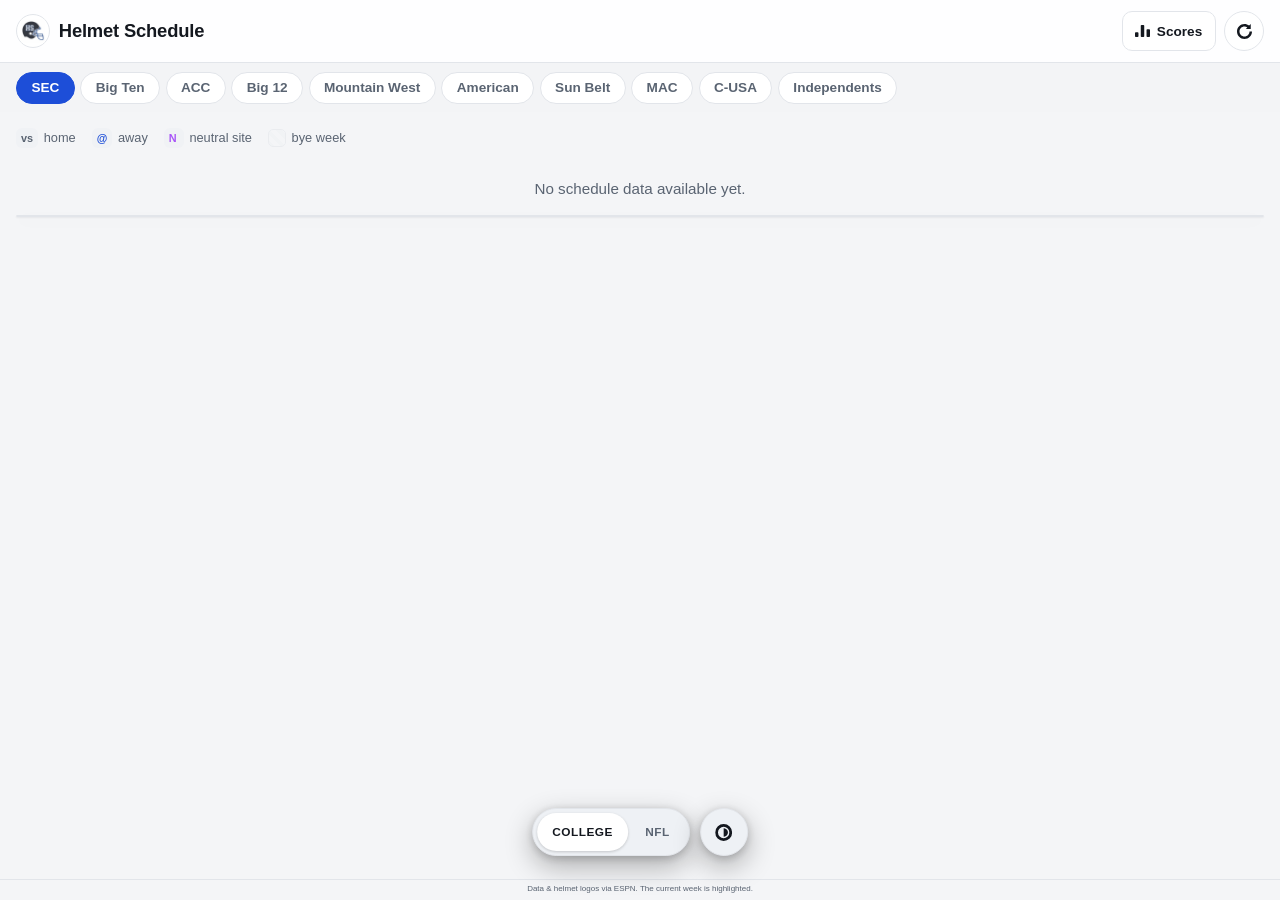
==== commit 4b13f5b0: "Add home-screen icons and web manifest for iOS/Android launch" ====
--- a/index.html
+++ b/index.html
@@ -15,6 +15,11 @@
   <title>Helmet Schedule</title>
   <meta name="description" content="College football schedules as a helmet matrix: every team's week-by-week opponents across all major college football conferences." />
   <link rel="icon" type="image/png" href="shared/assets/Helmet%20logo.png" />
+  <link rel="apple-touch-icon" href="shared/assets/Helmet%20logo.png" />
+  <link rel="manifest" href="manifest.webmanifest" />
+  <meta name="apple-mobile-web-app-capable" content="yes" />
+  <meta name="apple-mobile-web-app-title" content="Helmet Schedule" />
+  <meta name="theme-color" content="#1d4ed8" />
   <link rel="stylesheet" href="helmet.css" />
 </head>
 <body>
--- a/helmet.css
+++ b/helmet.css
@@ -22,6 +22,7 @@
   --surface: #161b22;
   --surface-2: #1c232d;
   --border: #2a323d;
+  --fab-border: #535e6d; /* lighter border so the floating group stands off the dark page */
   --text: #e6edf3;
   --text-dim: #8b98a9;
   --accent: #60a5fa;
@@ -41,6 +42,7 @@
     --surface: #161b22;
     --surface-2: #1c232d;
     --border: #2a323d;
+    --fab-border: #535e6d; /* lighter border so the floating group stands off the dark page */
     --text: #e6edf3;
     --text-dim: #8b98a9;
     --accent: #60a5fa;
@@ -176,7 +178,7 @@
 .action:active { transform: scale(.96); }
 .action:focus-visible { outline: 2px solid var(--accent); outline-offset: 2px; }
 .action:disabled { opacity: .55; cursor: default; }
-.action.icon-only { width: 40px; padding: 0; gap: 0; justify-content: center; } /* no label, any width */
+.action.icon-only { width: 40px; padding: 0; gap: 0; justify-content: center; border-radius: 50%; } /* no label, circular, any width */
 .action-ico { width: 15px; height: 15px; flex: 0 0 auto; color: currentColor; }
 
 /* ---------- Footer ---------- */
@@ -231,7 +233,7 @@
 .fab-group {
   position: fixed;
   left: 50%;
-  bottom: calc(env(safe-area-inset-bottom, 0px) + 2.25rem);
+  bottom: calc(env(safe-area-inset-bottom, 0px) + 2.75rem);
   transform: translateX(-50%);
   z-index: 50;
   display: inline-flex;
@@ -240,13 +242,15 @@
 }
 .league-toggle,
 .fab-icon-btn {
-  border: 1px solid var(--border);
+  border: 1px solid var(--fab-border, var(--border));
   background: var(--surface-2);
   box-shadow: 0 10px 28px rgba(0, 0, 0, .30), 0 2px 8px rgba(0, 0, 0, .18);
 }
 .league-toggle {
   display: inline-flex;
+  align-items: stretch;
   gap: 2px;
+  height: 48px; /* match the theme button */
   padding: 4px;
   border-radius: 999px;
 }
@@ -254,8 +258,8 @@
   flex: 0 0 auto;
   display: grid;
   place-items: center;
-  width: 40px;
-  height: 40px;
+  width: 48px;
+  height: 48px;
   border-radius: 50%;
   color: var(--text);
   cursor: pointer;
@@ -266,6 +270,8 @@
 .fab-icon-btn .action-ico { width: 17px; height: 17px; }
 .league-btn {
   flex: 0 0 auto;
+  display: inline-flex;
+  align-items: center;
   border: none;
   background: transparent;
   color: var(--text-dim);
@@ -273,7 +279,7 @@
   font-weight: 800;
   letter-spacing: .04em;
   text-transform: uppercase;
-  padding: .38rem .95rem;
+  padding: 0 .95rem;
   border-radius: 999px;
   cursor: pointer;
   transition: background .15s ease, color .15s ease, box-shadow .15s ease;
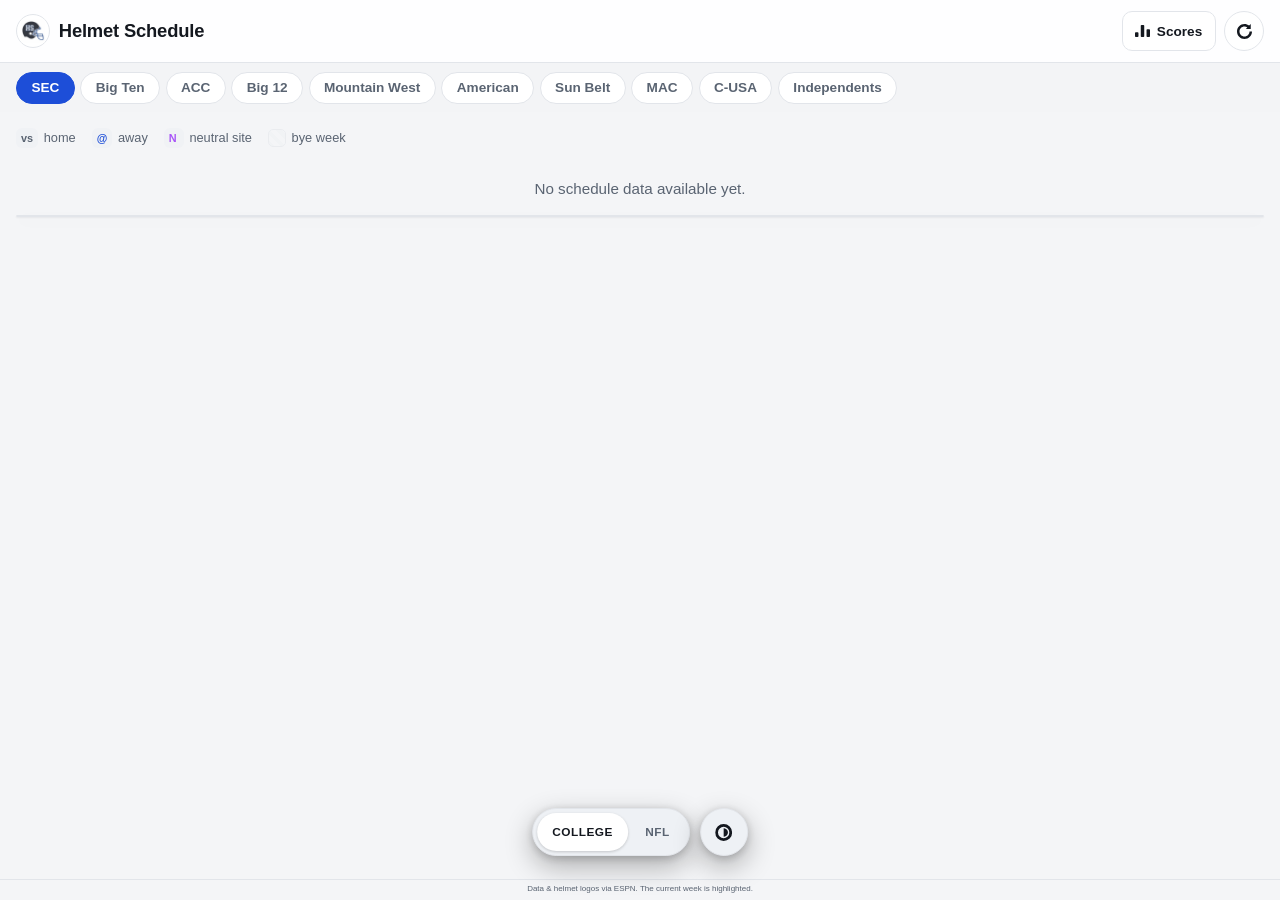
==== commit d792fda5: "Use 512px logo for PWA splash and apple-touch-icon" ====
--- a/index.html
+++ b/index.html
@@ -15,7 +15,7 @@
   <title>Helmet Schedule</title>
   <meta name="description" content="College football schedules as a helmet matrix: every team's week-by-week opponents across all major college football conferences." />
   <link rel="icon" type="image/png" href="shared/assets/Helmet%20logo.png" />
-  <link rel="apple-touch-icon" href="shared/assets/Helmet%20logo.png" />
+  <link rel="apple-touch-icon" href="shared/assets/Helmet%20logo-512px.png" />
   <link rel="manifest" href="manifest.webmanifest" />
   <meta name="apple-mobile-web-app-capable" content="yes" />
   <meta name="apple-mobile-web-app-title" content="Helmet Schedule" />
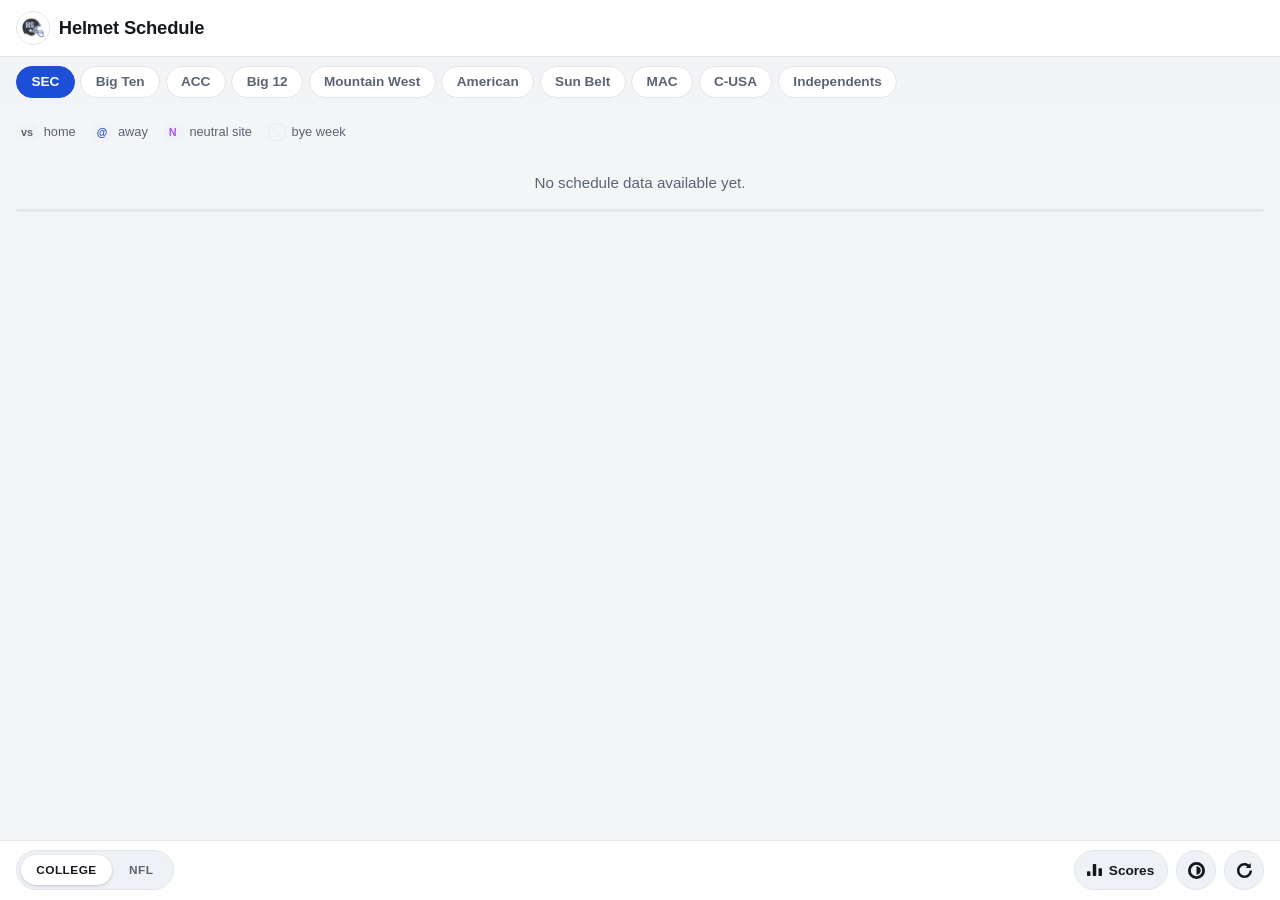
==== commit ea1fe3cb: "Move nav controls into a docked footer bar across both views Relocate the league toggle, theme, Scor" ====
--- a/index.html
+++ b/index.html
@@ -30,19 +30,9 @@
           <span class="brand-logo"><img src="shared/assets/Helmet%20logo.png" alt="" /></span>
           <span class="brand-name">Helmet Schedule</span>
         </h1>
-        <div class="header-controls">
-          <div id="header-actions" class="header-actions">
-            <a class="action" href="scoreboard.html" title="Live scoreboard"><svg class="action-ico" viewBox="0 0 14 12" fill="none" aria-hidden="true"><path d="M2.513 11.1731H0.717769C0.321462 11.1731 0 10.8516 0 10.4553V7.50508C0 7.10877 0.321462 6.78731 0.717769 6.78731H2.51246C2.90931 6.78677 3.23077 7.10823 3.23077 7.50508V10.4553C3.23077 10.8516 2.90931 11.1731 2.513 11.1731Z" fill="currentColor"/><path d="M7.89762 11.1731H6.10293C5.70662 11.1731 5.38516 10.8516 5.38516 10.4553V0.717769C5.38516 0.321462 5.70662 0 6.10293 0H7.89762C8.29393 0 8.61539 0.321462 8.61539 0.717769V10.4548C8.61539 10.8516 8.29393 11.1731 7.89762 11.1731Z" fill="currentColor"/><path d="M13.2822 11.1731H11.4875C11.0912 11.1731 10.7698 10.8516 10.7698 10.4553V4.55431C10.7698 4.158 11.0912 3.83654 11.4875 3.83654H13.2822C13.6785 3.83654 14 4.158 14 4.55431V10.4548C14 10.8516 13.6785 11.1731 13.2822 11.1731Z" fill="currentColor"/></svg><span class="action-label">Scores</span></a>
-            <button id="refresh-btn" class="action icon-only" type="button" title="Refresh" aria-label="Refresh schedule"><svg class="action-ico" viewBox="0 0 12 12" fill="none" aria-hidden="true"><path d="M8.271 2.706L7.041 3.925H10.996V0L9.706 1.281L9.705 1.279C8.652 0.45 7.36 0 6 0C2.691 0 0 2.691 0 6C0 9.309 2.691 12 6 12C9.309 12 12 9.309 12 6H10C10 8.206 8.206 10 6 10C3.794 10 2 8.206 2 6C2 3.794 3.794 2 6 2C6.823 2 7.609 2.248 8.271 2.706Z" fill="currentColor"/></svg></button>
-          </div>
-        </div>
       </div>
     </header>
 
-    <div class="fab-group">
-      <div id="league-toggle" class="league-toggle" role="group" aria-label="League"></div>
-      <button id="theme-btn" class="fab-icon-btn" type="button" title="Toggle light / dark" aria-label="Toggle light or dark mode"><svg class="action-ico" viewBox="0 0 12 12" fill="none" aria-hidden="true"><path d="M9 5.99998C9 6.79697 8.68773 7.54684 8.12081 8.11072C7.63058 8.59896 6.98355 8.90432 6.29898 8.97082L6 9V3L6.29932 3.02918C6.98353 3.09568 7.63059 3.40104 8.12115 3.88928C8.68775 4.45318 9 5.20297 9 5.99998Z" fill="currentColor"/><circle cx="6" cy="6" r="5" stroke="currentColor" stroke-width="2"/></svg></button>
-    </div>
     <nav id="conf-tabs" class="conf-tabs" aria-label="Conference"></nav>
   </div>
 
@@ -60,7 +50,16 @@
   </main>
 
   <footer class="site-footer">
-    <p>Data &amp; helmet logos via ESPN. The current week is highlighted.</p>
+    <div class="footer-bar">
+      <div class="fab-group">
+        <div id="league-toggle" class="league-toggle" role="group" aria-label="League"></div>
+      </div>
+      <div id="header-actions" class="header-actions">
+        <a class="action" href="scoreboard.html" title="Live scoreboard"><svg class="action-ico" viewBox="0 0 14 12" fill="none" aria-hidden="true"><path d="M2.513 11.1731H0.717769C0.321462 11.1731 0 10.8516 0 10.4553V7.50508C0 7.10877 0.321462 6.78731 0.717769 6.78731H2.51246C2.90931 6.78677 3.23077 7.10823 3.23077 7.50508V10.4553C3.23077 10.8516 2.90931 11.1731 2.513 11.1731Z" fill="currentColor"/><path d="M7.89762 11.1731H6.10293C5.70662 11.1731 5.38516 10.8516 5.38516 10.4553V0.717769C5.38516 0.321462 5.70662 0 6.10293 0H7.89762C8.29393 0 8.61539 0.321462 8.61539 0.717769V10.4548C8.61539 10.8516 8.29393 11.1731 7.89762 11.1731Z" fill="currentColor"/><path d="M13.2822 11.1731H11.4875C11.0912 11.1731 10.7698 10.8516 10.7698 10.4553V4.55431C10.7698 4.158 11.0912 3.83654 11.4875 3.83654H13.2822C13.6785 3.83654 14 4.158 14 4.55431V10.4548C14 10.8516 13.6785 11.1731 13.2822 11.1731Z" fill="currentColor"/></svg><span class="action-label">Scores</span></a>
+        <button id="theme-btn" class="fab-icon-btn" type="button" title="Toggle light / dark" aria-label="Toggle light or dark mode"><svg class="action-ico" viewBox="0 0 12 12" fill="none" aria-hidden="true"><path d="M9 5.99998C9 6.79697 8.68773 7.54684 8.12081 8.11072C7.63058 8.59896 6.98355 8.90432 6.29898 8.97082L6 9V3L6.29932 3.02918C6.98353 3.09568 7.63059 3.40104 8.12115 3.88928C8.68775 4.45318 9 5.20297 9 5.99998Z" fill="currentColor"/><circle cx="6" cy="6" r="5" stroke="currentColor" stroke-width="2"/></svg></button>
+        <button id="refresh-btn" class="action icon-only" type="button" title="Refresh" aria-label="Refresh schedule"><svg class="action-ico" viewBox="0 0 12 12" fill="none" aria-hidden="true"><path d="M8.271 2.706L7.041 3.925H10.996V0L9.706 1.281L9.705 1.279C8.652 0.45 7.36 0 6 0C2.691 0 0 2.691 0 6C0 9.309 2.691 12 6 12C9.309 12 12 9.309 12 6H10C10 8.206 8.206 10 6 10C3.794 10 2 8.206 2 6C2 3.794 3.794 2 6 2C6.823 2 7.609 2.248 8.271 2.706Z" fill="currentColor"/></svg></button>
+      </div>
+    </div>
   </footer>
 
   <script src="leagues.js"></script>
--- a/helmet.css
+++ b/helmet.css
@@ -127,7 +127,6 @@
   height: 24px;
   object-fit: contain;
 }
-.header-controls { display: flex; align-items: center; gap: .5rem; position: relative; flex: 0 0 auto; }
 .header-actions { display: flex; align-items: center; gap: .5rem; }
 
 .icon-btn {
@@ -182,18 +181,35 @@
 .action-ico { width: 15px; height: 15px; flex: 0 0 auto; color: currentColor; }
 
 /* ---------- Footer ---------- */
+/* Docked footer: holds the league toggle + theme button above the credits.
+   Body is a fixed-height flex column and only .grid-wrap scrolls, so this bar
+   stays pinned to the bottom and the matrix can never overlap it. */
 .site-footer {
+  flex: 0 0 auto;
   border-top: 1px solid var(--border);
-  padding: .3rem 1rem;
-}
-.site-footer p {
-  margin: 0;
+  background: color-mix(in srgb, var(--surface) 90%, transparent);
+  backdrop-filter: saturate(1.4) blur(8px);
+  display: flex;
+  flex-direction: column;
+  align-items: center;
+  gap: .4rem;
+  padding: .6rem 1rem calc(env(safe-area-inset-bottom, 0px) + .6rem);
+}
+/* League group floats left, scores/refresh float right. */
+.footer-bar {
+  display: flex;
+  align-items: center;
+  justify-content: space-between;
+  gap: .5rem;
+  width: 100%;
   max-width: 1400px;
   margin-inline: auto;
-  font-size: .5rem;
-  line-height: 1.35;
-  color: var(--text-dim);
-  text-align: center;
+}
+/* Scores + refresh adopt the footer FAB styling (pill / circle, lighter border). */
+.site-footer .action {
+  border-color: var(--fab-border, var(--border));
+  background: var(--surface-2);
+  border-radius: 999px;
 }
 
 /* ---------- Conference tabs ---------- */
@@ -229,13 +245,8 @@
 }
 .tab:focus-visible { outline: 2px solid var(--accent); outline-offset: 2px; }
 
-/* ---------- Floating action group: league toggle + separate theme button ---------- */
+/* ---------- Action group: league toggle + separate theme button ---------- */
 .fab-group {
-  position: fixed;
-  left: 50%;
-  bottom: calc(env(safe-area-inset-bottom, 0px) + 2.75rem);
-  transform: translateX(-50%);
-  z-index: 50;
   display: inline-flex;
   align-items: center;
   gap: 10px; /* space between the league pill and the standalone theme button */
@@ -244,13 +255,12 @@
 .fab-icon-btn {
   border: 1px solid var(--fab-border, var(--border));
   background: var(--surface-2);
-  box-shadow: 0 10px 28px rgba(0, 0, 0, .30), 0 2px 8px rgba(0, 0, 0, .18);
 }
 .league-toggle {
   display: inline-flex;
   align-items: stretch;
   gap: 2px;
-  height: 48px; /* match the theme button */
+  height: 40px; /* match the theme button */
   padding: 4px;
   border-radius: 999px;
 }
@@ -258,8 +268,8 @@
   flex: 0 0 auto;
   display: grid;
   place-items: center;
-  width: 48px;
-  height: 48px;
+  width: 40px;
+  height: 40px;
   border-radius: 50%;
   color: var(--text);
   cursor: pointer;
